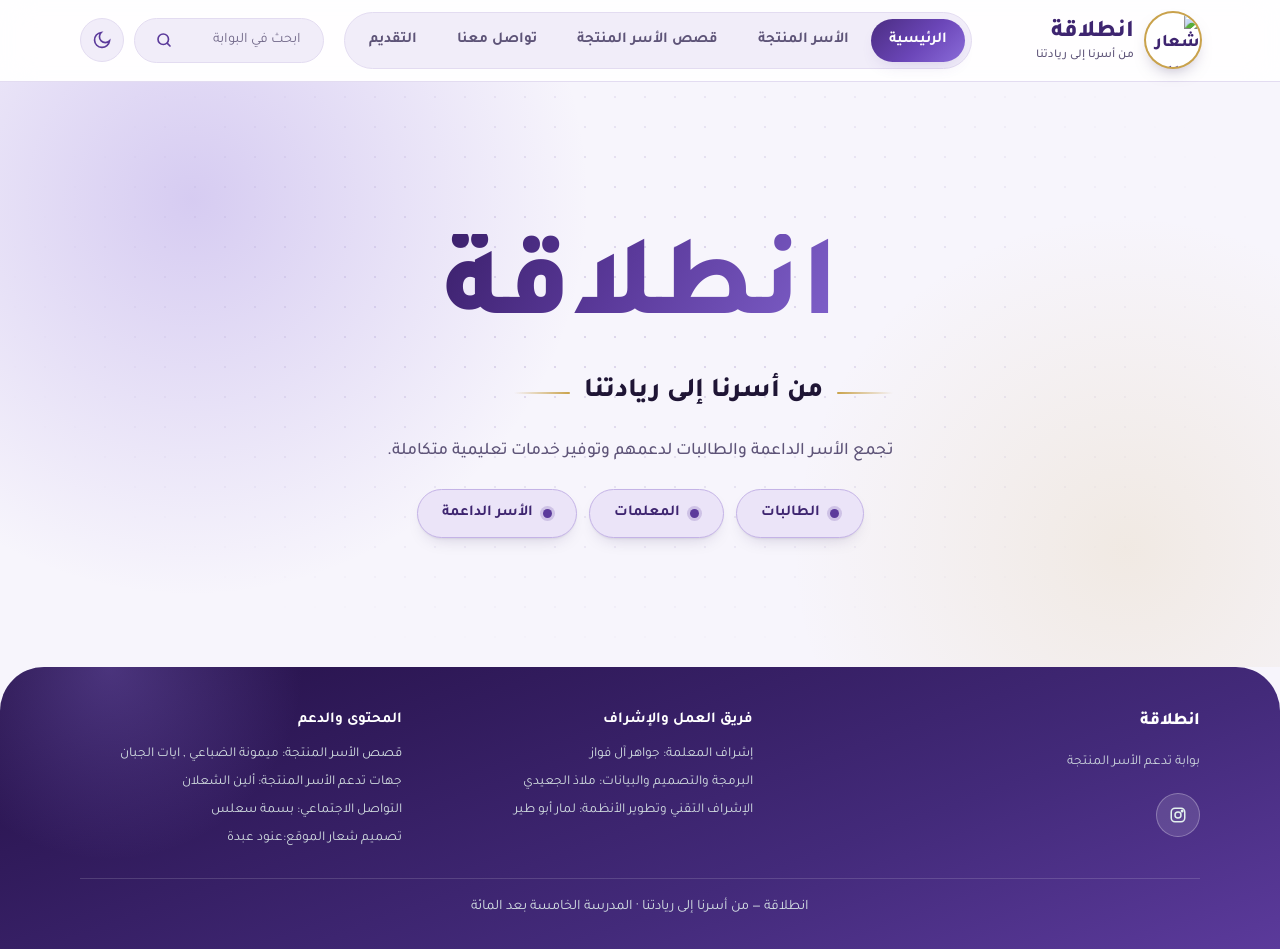
==== demo web/index.html @ b393e3ba "Merge pull request #1 from Lamar-Abutair/main" ====
<!DOCTYPE html>
<html lang="ar" dir="rtl">
<head>
<meta charset="utf-8">
<meta name="viewport" content="width=device-width, initial-scale=1, viewport-fit=cover">
<title>انطلاقة</title>
<link rel="icon" href="photos/the%20webs%20logo/logo.png">
<link rel="preconnect" href="https://fonts.googleapis.com">
<link rel="preconnect" href="https://fonts.gstatic.com" crossorigin>
<link href="https://fonts.googleapis.com/css2?family=Tajawal:wght@400;500;700;800&display=swap" rel="stylesheet">
<link rel="stylesheet" href="style.css">
<link rel="stylesheet" href="extras.css">
</head>
<body>

<a class="skip" href="#main">انتقل إلى المحتوى</a>

<!-- ============ HEADER ============ -->
<header class="top">
  <div class="wrap bar">
   <a class="brand" href="#home">
  <img class="brand-logo" src="photos/the%20webs%20logo/logo.png" alt="شعار انطلاقة" width="54" height="54">
  <span class="brand-text"><b>انطلاقة</b><small>من أسرنا إلى ريادتنا</small></span>
</a>

    <nav class="nav" aria-label="القائمة الرئيسية">
      <a href="#home" aria-current="page" data-page="page-home">الرئيسية</a>
      <a href="#about" data-page="page-about">الأسر المنتجة</a>
      <a href="#services" data-page="page-services">قصص الأسر المنتجة</a>
      <a href="#media" data-page="page-media">تواصل معنا</a>
      <a href="#apply" data-page="page-apply">التقديم</a>
    </nav>

    <div class="tools">
      <form class="search" role="search">
        <label class="sr" for="q">ابحث في البوابة</label>
        <input id="q" type="search" placeholder="ابحث في البوابة">
        <button aria-label="بحث" type="submit"><svg width="18" height="18" viewBox="0 0 24 24" fill="none" stroke="currentColor" stroke-width="2.2" stroke-linecap="round"><circle cx="11" cy="11" r="7"/><path d="M20 20l-3.5-3.5"/></svg></button>
      </form>
      <button class="ib" id="theme" aria-label="تبديل الوضع الداكن"><svg width="20" height="20" viewBox="0 0 24 24" fill="none" stroke="currentColor" stroke-width="2"><path d="M21 13A9 9 0 1111 3a7 7 0 0010 10z"/></svg></button>
    </div>
  </div>
</header>

<main id="main">

  <!-- ============ PAGE: HOME ============ -->
  <section id="page-home" class="page-view active">
    <div class="hero">
      <div class="wrap">
       <div>
         <h1>انطلاقة</h1>
         <p class="slogan">من أسرنا إلى ريادتنا</p>
         <p>تجمع الأسر الداعمة والطالبات لدعمهم وتوفير خدمات تعليمية متكاملة.</p>
         <ul class="roles"><li>الطالبات</li><li>المعلمات</li><li>الأسر الداعمة</li></ul>
       </div>

      </div>
    </div>
  </section>

  <!-- ============ PAGE: ABOUT (الأسر المنتجة) ============ -->
  <section id="page-about" class="page-view wrap" hidden>
    <h1>الأسر المنتجة</h1>

    <a class="open-banner" href="#learn" data-go="learn">
      <span><b>تريدين فتح متجرك الخاص؟</b><small>تعلّمي الخطوات وسعّري منتجاتك بأداة جاهزة</small></span>
      <span aria-hidden="true">‹</span>
    </a>

    <div class="fam-tools">
      <input id="famSearch" type="search" placeholder="ابحثي عن قسم أو متجر: ورد، حلويات، خياطة..." aria-label="بحث في الأسر المنتجة">
      <span id="famCount" role="status"></span>
    </div>
    <div class="chips" id="chips" aria-label="الأقسام"></div>

    <div class="fam-layout">
      <div class="feed">
        <article class="post" id="post" aria-live="polite"></article>
        <div class="pager">
          <button type="button" id="prevPost" aria-label="الأسرة السابقة">›</button>
          <div class="dots" id="dots" role="tablist" aria-label="الأسر المنتجة"></div>
          <button type="button" id="nextPost" aria-label="الأسرة التالية">‹</button>
        </div>
      </div>
      <aside class="fam-side" id="famSide">
        <img id="qrImg" alt="رمز QR للحساب" width="180" height="180">
        <h4>الروابط</h4>
        <ul id="sideLinks"></ul>
      </aside>
    </div>
  </section>

  <!-- ============ PAGE: STORIES ============ -->
  <section id="page-services" class="page-view wrap" hidden>
    <header class="sec-head">
      <h2>قصص الأسر المنتجة</h2>
      <p class="lead">تعرّف على أبرز القصص التي تتحدث عن الأسر المنتجة.</p>
    </header>

    <div class="panel story-list">
      <article class="story">
        <h3>1- قصة أم سارة - من المطبخ إلى متجر</h3>
        <p>أم سارة كانت تسوي كليجا ومعمول للضيوف بس، جيرانها صاروا يطلبون. بدأت بـ 200 ريال تشتري فيها دقيق وسمن، تسوي في الليل بعد ما ينامون عيالها. شاركت في بازار أسر منتجة في الرياض، في أول يوم باعت كل شيء. اليوم عندها متجر في مرسول وتوصيل، ودخلها الشهري أكثر من 4000 ريال، وكل شغلها من البيت.</p>
        <p class="moral">العبرة: لا تنتظرين رأس مال كبير، ابدأي بما في يدك.</p>
      </article>

      <article class="story">
        <h3>2- عائلة أبو خالد - ورشة الخياطة</h3>
        <p>الأب متقاعد، والأم تخيط ثياب، والبنات يطرزون. كانوا يخيطون لأهلهم فقط. سجلت الأم في برنامج الأسر المنتجة واخذت دورة تغليف وتسعير. اتفقوا: الأم تقص، البنت الكبيرة تخيط، الصغيرة تصور وتنزل في الانستقرام. الآن يجيهم طلبات لزي موحد لمدارس وحضانات، وصار عندهم دخل ثابت يغطي مصاريف البيت.</p>
        <p class="moral">العبرة: العمل العائلي يقسم الجهد ويكبر الربح.</p>
      </article>

      <article class="story">
        <h3>3- قصة نورة - إعادة التدوير</h3>
        <p>نورة طالبة جامعة، بدأت تجمع علب الزجاج والخشب المهمل وتسويه تحف وتوزيعات للزواجات. تكلفة القطعة 5 ريال وتبيعها بـ 30 ريال. دخلت مسابقة الحرف اليدوية وفازت، وبلدية الرياض دعمتها بركن مجاني في فعاليات يوم التأسيس. الآن عندها براند باسمها.</p>
        <p class="moral">العبرة: الفكرة الغريبة هي اللي تتميز، مو لازم تطبخين.</p>
      </article>

      <article class="story">
        <h3>4- قصة مؤسس البيك - حلم لم يعش ليرى نجاحه</h3>
        <p>في عام 1974، افتتح شكور أبو غزالة أول مطعم له في جدة، بعد أن استثمر مدخراته في حلمه. لكن البداية لم تكن سهلة؛ فالناس لم يكونوا معتادين على الدجاج المقلي الذي يقدمه، وكان يعود إلى البيت حزينًا لقلة الزبائن. وبعد سنوات من المحاولة، بدأ الناس يقبلون على المطعم، لكن المؤسس توفي عام 1976، قبل أن يرى النجاح الكبير الذي سيصل إليه مشروعه. الأكثر تأثيرًا أن ابنيه إحسان ورامي قررا مواصلة حلم أبيهما، رغم الديون والصعوبات، وعملا على تطوير المطعم حتى أصبح البيك من أشهر العلامات التجارية السعودية.</p>
        <p class="moral">العبرة: التأسيس الحقيقي يحتاج إلى وقت وصبر، وما بدأ بحلم بسيط في مدينة جدة أصبح اليوم علامة فارقة وفخراً وطنياً.</p>
      </article>
    </div>

    <div class="panel supporters">
      <h2>المنشآت الداعمة للأسر المنتجة</h2>
      <ul>
        <li>بنك التنمية الاجتماعية</li>
        <li>وزارة الموارد البشرية والتنمية الاجتماعية</li>
        <li>مركز جنى للتمويل الأصغر</li>
        <li>الهيئة العامة للمنشآت الصغيرة والمتوسطة</li>
      </ul>
    </div>
  </section>

  <!-- ============ PAGE: CONTACT ============ -->
  <section id="page-media" class="page-view wrap" hidden>
    <header class="sec-head"><h2>تواصل معنا</h2></header>
    <aside class="sup">
      <div class="ic"><svg width="28" height="28" viewBox="0 0 24 24" fill="none" stroke="currentColor" stroke-width="2"><path d="M4 14v-2a8 8 0 0116 0v2"/><rect x="3" y="14" width="4" height="6" rx="1.5"/><rect x="17" y="14" width="4" height="6" rx="1.5"/></svg></div>
      <h2 id="st">هل تحتاج إلى مساعدة بخصوص الموقع؟</h2>
      <a class="insta-btn" href="https://www.instagram.com/skl105wuzhere/" target="_blank" rel="noopener"><svg width="20" height="20" viewBox="0 0 24 24" fill="none" stroke="currentColor" stroke-width="2"><rect x="2" y="2" width="20" height="20" rx="5" ry="5"/><path d="M16 11.37A4 4 0 1 1 12.63 8 4 4 0 0 1 16 11.37z"/><line x1="17.5" y1="6.5" x2="17.51" y2="6.5"/></svg><span>انستغرام</span></a>
    </aside>
  </section>

  <!-- ============ PAGE: APPLY ============ -->
  <section id="page-apply" class="page-view wrap" hidden>
    <header class="sec-head">
      <h2>التقديم</h2>
      <p class="lead">عبّئي بيانات متجرك لتنضمي إلى الأسر المنتجة.</p>
    </header>

    <form class="panel apply" id="applyForm" novalidate>
      <h3>تعبئة بيانات المتجر</h3>

      <div class="field">
        <label for="storeAr">اسم المتجر بالعربي <span class="req" aria-hidden="true">*</span></label>
        <input type="text" id="storeAr" name="storeAr" placeholder="مثال: متجر الورد" required autocomplete="off">
      </div>

      <div class="field">
        <label for="storeEn">Store Name in English</label>
        <input type="text" id="storeEn" name="storeEn" placeholder="e.g., Flower Store" dir="ltr" autocomplete="off">
      </div>

      <div class="field">
        <label for="contact">رابط الحساب / رقم التواصل <span class="req" aria-hidden="true">*</span></label>
        <input type="text" id="contact" name="contact" placeholder="رابط إنستغرام أو رقم الواتساب" required autocomplete="off">
      </div>

      <div class="field">
        <label for="description">وصف قصير للمبيعات</label>
        <textarea id="description" name="description" rows="4" placeholder="توصيف مختصر لما يقدمه مشروعك..."></textarea>
      </div>

      <p class="note"><b>تنبيه:</b> عند إرسال البيانات سيفتح لك تطبيق البريد، يرجى إرفاق <b>3 إلى 5 صور</b> للمشروع قبل الضغط على زر الإرسال.</p>

      <button class="start" type="submit">إرسال البيانات عبر البريد</button>
      <p class="form-status" id="applyStatus" role="status" aria-live="polite"></p>
    </form>
  </section>

  <!-- ============ PAGE: LEARN (تريدين فتح متجرك الخاص؟) ============ -->
  <section id="page-learn" class="page-view wrap" hidden>
    <header class="sec-head">
      <h2>تريدين فتح متجرك الخاص؟</h2>
      <p class="lead">خطوات بسيطة من الفكرة إلى أول طلب.</p>
    </header>

    <ol class="panel steps">
      <li><h3>اختاري فكرتك</h3><p>ابدئي بشيء تتقنينه وعليه طلب حولك: حلويات، ورد، خياطة، تدوير... اسألي أهلك وجيرانك وش يحتاجون.</p></li>
      <li><h3>جرّبي بدفعة صغيرة</h3><p>اصنعي كمية قليلة وخذي رأي ناس تثقين برأيهم، وحسّني المنتج قبل ما تكبّرين.</p></li>
      <li><h3>احسبي تكلفتك</h3><p>سجّلي كل ريال تصرفينه: المواد، التغليف، وقتك. بدون هذا ما تعرفين تربحين أو لا.</p></li>
      <li><h3>التراخيص والدعم</h3><p>اسألي الجهات الداعمة المذكورة في صفحة القصص (مثل بنك التنمية الاجتماعية) عن المتطلبات الحالية وطرق التمويل.</p></li>
      <li><h3>صوّري وغلّفي</h3><p>صور واضحة بإضاءة طبيعية وتغليف مرتب يرفعون قيمة منتجك قبل ما يجربونه.</p></li>
      <li><h3>افتحي حسابك وابدئي البيع</h3><p>سوّي حساب إنستغرام باسم المتجر، ضيفي رقم التواصل، وشاركي في البازارات. ثم قدّمي من صفحة <a href="#apply" data-go="apply">التقديم</a> لتنضمي للأسر المنتجة.</p></li>
      <li><h3>سعّري منتجاتك</h3><p>استخدمي الأداة بالأسفل: تحسب لك التكلفة وسعر البيع المناسب.</p></li>
    </ol>

    <form class="panel price" id="priceForm" novalidate>
      <h3>🧮 أداة التسعير</h3>
      <p class="lead">اكتبي أرقام دفعة واحدة، والنتيجة تتحدث تلقائيًا.</p>
      <div class="price-grid">
        <div class="field"><label for="mat">تكلفة المواد (ريال)</label><input id="mat" type="number" min="0" step="any" inputmode="decimal" placeholder="مثال: 80"></div>
        <div class="field"><label for="pack">التغليف (ريال)</label><input id="pack" type="number" min="0" step="any" inputmode="decimal" placeholder="مثال: 20"></div>
        <div class="field"><label for="oth">مصاريف أخرى: غاز، كهرباء، توصيل (ريال)</label><input id="oth" type="number" min="0" step="any" inputmode="decimal" placeholder="مثال: 10"></div>
        <div class="field"><label for="hrs">ساعات العمل على الدفعة</label><input id="hrs" type="number" min="0" step="any" inputmode="decimal" placeholder="مثال: 3"></div>
        <div class="field"><label for="wage">أجر ساعتك (ريال)</label><input id="wage" type="number" min="0" step="any" inputmode="decimal" placeholder="مثال: 20"></div>
        <div class="field"><label for="pc">عدد القطع في الدفعة</label><input id="pc" type="number" min="1" step="1" inputmode="numeric" placeholder="مثال: 20"></div>
        <div class="field"><label for="mar">نسبة الربح المطلوبة %</label><input id="mar" type="number" min="0" step="any" inputmode="decimal" value="30"></div>
        <div class="field"><label for="fee">عمولة المنصة % (إن وجدت)</label><input id="fee" type="number" min="0" max="90" step="any" inputmode="decimal" value="0"></div>
      </div>
      <dl class="result" aria-live="polite">
        <div><dt>إجمالي التكلفة</dt><dd id="rTotal">0</dd></div>
        <div><dt>تكلفة القطعة</dt><dd id="rCost">0</dd></div>
        <div class="big"><dt>سعر البيع المقترح</dt><dd id="rPrice">0</dd></div>
        <div><dt>ربح القطعة</dt><dd id="rProfit">0</dd></div>
        <div><dt>ربح الدفعة كاملة</dt><dd id="rAll">0</dd></div>
      </dl>
      <p class="note">السعر مقرّب لأقرب نصف ريال. قارنيه بأسعار المتاجر المشابهة قبل ما تعتمدينه.</p>
    </form>
  </section>

</main>

<!-- ============ FOOTER ============ -->
<footer>
  <div class="wrap">
    <div class="fg">
      <div class="fc about">
        <h3>انطلاقة</h3>
        <p>بوابة تدعم الأسر المنتجة</p>
        <div class="soc">
          <a href="https://www.instagram.com/skl105wuzhere/" target="_blank" rel="noopener" aria-label="انستغرام">
            <svg width="18" height="18" viewBox="0 0 24 24" fill="none" stroke="currentColor" stroke-width="2"><rect x="3" y="3" width="18" height="18" rx="5"/><circle cx="12" cy="12" r="4"/><circle cx="17.5" cy="6.5" r="1" fill="currentColor"/></svg>
          </a>
        </div>
      </div>

      <div class="fc">
        <strong>فريق العمل والإشراف</strong>
        <span>إشراف المعلمة: جواهر آل فواز</span>
        <span>البرمجة والتصميم والبيانات: ملاذ الجعيدي</span>
        <span>الإشراف التقني وتطوير الأنظمة: لمار أبو طير</span>
      </div>

      <div class="fc">
        <strong>المحتوى والدعم</strong>
        <span>قصص الأسر المنتجة: ميمونة الضباعي , ايات الجبان</span>
        <span>جهات تدعم الأسر المنتجة: ألين الشعلان</span>
        <span>التواصل الاجتماعي: بسمة سعلس</span>
        <span>تصميم شعار الموقع:عنود عبدة </span>
      </div>
    </div>
    <p class="foot-tag">انطلاقة — من أسرنا إلى ريادتنا · المدرسة الخامسة بعد المائة</p>
  </div>
</footer>

<script src="script.js"></script>
<script src="families-data.js"></script>
<script src="supabase-config.js"></script>
<script src="extras.js"></script>
</body>
</html>
---- demo web/style.css ----
/* =========================================================
   PROFESSIONAL TEAL SYSTEM (Arabic / RTL)
   Opens in LIGHT mode; dark mode via data-theme="dark".
   ========================================================= */

/* ---------- 1. Design tokens ---------- */
:root{
  --base:#F7F5FC; --bg:#F7F5FC;
  --card:#FFFFFF; --soft:#F1EDF9; --edge:#E3DCF1;
  --ink:#1F1535; --mu:#5E5478;
  --teal:#5B3A9B; --teal-d:#3E2570;
  --mint:#EBE4F8; --mint2:#DDD2F3; --mint-d:#C4B3E6;
  --gold:#C9A24B; --logo:#5B3A9B;
  --grad:linear-gradient(135deg,#4B2D82 0%,#6B46B8 55%,#8A6CD9 100%);
  --on-grad:#FFFFFF;
  --h1:linear-gradient(120deg,#33195F,#5B3A9B 45%,#8A6CD9);
  --hdr:rgba(255,255,255,.88);
  --btn2:#FFFFFF;
  --sh:0 1px 2px rgba(40,22,80,.06),0 16px 36px -18px rgba(40,22,80,.3);
  --sh-sm:0 1px 2px rgba(40,22,80,.06),0 8px 18px -10px rgba(40,22,80,.26);
  --glow1:rgba(138,108,217,.30); --glow2:rgba(201,162,75,.14);
  --dots:rgba(91,58,155,.16);
  --foot:linear-gradient(160deg,#241046 0%,#432A7A 65%,#5B3A9B 100%);
  --ring:rgba(91,58,155,.20);
  --err:#C0392B;
  --hero-top:clamp(40px,8vw,96px);
  --hero-bottom:clamp(40px,6vw,72px);
  --hero-gap:clamp(20px,4vw,44px);
  color-scheme:light;
  box-sizing:border-box;
  padding-top:env(safe-area-inset-top,0px);
  padding-bottom:env(safe-area-inset-bottom,0px);
}
:root[data-theme="dark"]{
  --base:#0D0919; --bg:#0D0919;
  --card:rgba(28,20,52,.72); --soft:rgba(255,255,255,.05); --edge:rgba(255,255,255,.09);
  --ink:#EEE9FB; --mu:#A9A0C7;
  --teal:#B69CFF; --teal-d:#D9CCFF;
  --mint:rgba(160,130,255,.15); --mint2:rgba(160,130,255,.25); --mint-d:rgba(160,130,255,.38);
  --gold:#E3C16F; --logo:#8F6BFF;
  --grad:linear-gradient(135deg,#8F6BFF 0%,#6D5CE7 55%,#4C8DF0 100%);
  --on-grad:#12082B;
  --h1:linear-gradient(120deg,#EEE9FB,#C3AEFF 50%,#8FB8FF);
  --hdr:rgba(13,9,25,.72);
  --btn2:rgba(255,255,255,.07);
  --sh:0 1px 0 rgba(255,255,255,.05) inset,0 24px 44px -22px rgba(0,0,0,.75);
  --sh-sm:0 1px 0 rgba(255,255,255,.05) inset,0 10px 20px -12px rgba(0,0,0,.7);
  --glow1:rgba(143,107,255,.26); --glow2:rgba(76,141,240,.18);
  --dots:rgba(255,255,255,.07);
  --foot:linear-gradient(160deg,#070412 0%,#150C2E 60%,#22124A 100%);
  --ring:rgba(182,156,255,.30);
  --err:#FF8A7A;
  color-scheme:dark;
}

/* ---------- 2. Base ---------- */
*,*::before,*::after{box-sizing:border-box}
html{scroll-padding-top:calc(env(safe-area-inset-top,0px) + 20px);scroll-behavior:smooth}
[hidden]{display:none!important}
body{
  margin:0;background:var(--base);color:var(--ink);
  font:16px/1.75 Tajawal,system-ui,sans-serif;
  -webkit-font-smoothing:antialiased;transition:background .4s,color .4s;
  min-block-size:100vh;min-block-size:100dvh;
  display:flex;flex-direction:column;
}
a{color:inherit}
::selection{background:var(--teal);color:var(--on-grad)}
:focus-visible{outline:3px solid var(--gold);outline-offset:3px;border-radius:14px}
.wrap{max-width:1160px;margin-inline:auto;padding-inline:20px}
.sr{position:absolute;inline-size:1px;block-size:1px;overflow:hidden;clip:rect(0 0 0 0)}
.skip{position:absolute;inset-inline-start:12px;top:-70px;background:var(--gold);color:#1a1405;padding:8px 18px;border-radius:999px;z-index:99;font-weight:700}
.skip:focus{top:10px}
.top,main,footer{position:relative;z-index:1}
main{flex:1 0 auto}

/* ---------- 3. Page views ---------- */
.page-view{display:none;animation:fadeIn .45s cubic-bezier(.2,.7,.2,1);padding-block:40px}
.page-view.active{display:block}
#page-home{padding-block:0}
@keyframes fadeIn{from{opacity:0;transform:translateY(12px)}to{opacity:1;transform:none}}
@keyframes rise{from{opacity:0;transform:translateY(18px)}to{opacity:1;transform:none}}

.sec-head{text-align:center;margin-block-end:28px}
.sec-head h2{font-size:clamp(1.6rem,3vw,2.1rem);margin:0 0 6px;font-weight:800;color:var(--ink)}
.lead{color:var(--mu);margin:0}
.page-view>h1{font-size:clamp(1.9rem,4vw,2.7rem);margin:0 0 18px;font-weight:800;line-height:1.35;background:var(--h1);-webkit-background-clip:text;background-clip:text;color:transparent}
#page-about>p{margin:0;padding:28px 32px;border-radius:24px;font-size:1.1rem;max-inline-size:75ch;background:var(--card);border:1px solid var(--edge);border-inline-start:4px solid var(--teal);box-shadow:var(--sh)}

/* ---------- 4. Header ---------- */
.top{z-index:20;background:var(--hdr);-webkit-backdrop-filter:blur(16px) saturate(160%);backdrop-filter:blur(16px) saturate(160%);border-block-end:1px solid var(--edge);transition:box-shadow .3s}
@media (min-width:1000px){.top{position:sticky;top:0}}
.top.scrolled{box-shadow:0 12px 28px -18px rgba(0,0,0,.4)}
.bar{display:flex;align-items:center;gap:12px 20px;flex-wrap:wrap;padding-block:12px}
.brand{display:flex;align-items:center;gap:12px;text-decoration:none;font-weight:800;font-size:1.1rem;color:var(--teal-d)}
.brand svg{flex:none;border-radius:12px;filter:drop-shadow(0 6px 12px rgba(0,0,0,.22));transition:transform .35s cubic-bezier(.3,1.5,.5,1)}
.brand svg rect{fill:var(--logo)}
.brand:hover svg{transform:rotate(-8deg) scale(1.07)}

.nav{display:flex;gap:4px;flex-wrap:wrap;padding:6px;border-radius:999px;background:var(--soft);border:1px solid var(--edge)}
@media (min-width:1100px){.nav{margin-inline-start:auto}}
.nav a{text-decoration:none;padding:8px 18px;border-radius:999px;font-weight:700;font-size:.95rem;color:var(--mu);transition:background .2s,color .2s}
.nav a:hover{background:var(--mint);color:var(--teal-d)}
.nav a[aria-current]{background:var(--grad);color:var(--on-grad);box-shadow:0 8px 18px -8px var(--ring)}

.tools{display:flex;gap:10px;align-items:center}
.search{display:flex;align-items:center;border:1px solid var(--edge);border-radius:999px;padding-inline:16px;background:var(--soft);transition:box-shadow .2s,border-color .2s}
.search input{border:0;background:none;color:var(--ink);font:inherit;font-size:.9rem;padding:9px 6px;inline-size:130px;transition:inline-size .3s}
.search input::placeholder{color:var(--mu);opacity:.85}
.search input:focus{inline-size:170px}
.search input:focus-visible{outline:none}
.search:focus-within{border-color:var(--teal);box-shadow:0 0 0 4px var(--ring)}
.search button,.ib{background:none;border:0;color:var(--teal);cursor:pointer;display:grid;place-items:center;padding:4px}
.ib{inline-size:44px;block-size:44px;border-radius:50%;background:var(--soft);border:1px solid var(--edge);transition:transform .3s,background .2s}
.ib:hover{background:var(--mint);transform:rotate(16deg)}

/* ---------- 5. Hero (compact, static background) ---------- */
.hero{position:relative;overflow:hidden}
.hero::before{content:"";position:absolute;inset:0;z-index:0;pointer-events:none;
  background:radial-gradient(640px circle at 15% 20%,var(--glow1),transparent 62%),radial-gradient(540px circle at 88% 80%,var(--glow2),transparent 62%)}
.hero::after{content:"";position:absolute;inset:0;z-index:0;pointer-events:none;background-image:radial-gradient(var(--dots) 1.3px,transparent 1.3px);background-size:30px 30px;-webkit-mask-image:radial-gradient(ellipse at 50% 40%,#000 15%,transparent 72%);mask-image:radial-gradient(ellipse at 50% 40%,#000 15%,transparent 72%)}
.hero .wrap{position:relative;z-index:1;display:grid;grid-template-columns:1.2fr .9fr;gap:var(--hero-gap);align-items:center;padding-block:var(--hero-top) var(--hero-bottom)}
.hero h1{font-size:clamp(1.6rem,3.2vw,2.5rem);line-height:1.4;margin:0 0 12px;font-weight:800;background:var(--h1);-webkit-background-clip:text;background-clip:text;color:transparent;animation:rise .8s .05s both}
.hero p{margin:0 0 22px;color:var(--mu);font-size:1.1rem;font-weight:500;animation:rise .8s .15s both}
.roles{display:flex;gap:12px;flex-wrap:wrap;padding:0;margin:0;list-style:none;animation:rise .8s .25s both}
.roles li{display:inline-flex;align-items:center;gap:10px;padding:10px 24px;border-radius:999px;font-weight:700;font-size:.95rem;color:var(--teal-d);background:var(--mint);border:1px solid var(--mint-d);box-shadow:var(--sh-sm);transition:transform .25s}
.roles li::before{content:"";inline-size:9px;block-size:9px;border-radius:50%;background:var(--teal);box-shadow:0 0 0 3px var(--ring)}
.roles li:hover{transform:translateY(-3px)}

/* ---------- 6. Shared card / panel ---------- */
.login,.sup,.panel{position:relative;background:var(--card);border:1px solid var(--edge);box-shadow:var(--sh);-webkit-backdrop-filter:blur(16px);backdrop-filter:blur(16px)}
.panel{border-radius:26px;padding:32px 34px;max-inline-size:850px;margin:0 auto 24px}

/* Login */
.login{border-radius:30px;padding:30px 28px 24px;overflow:hidden;animation:rise .9s .2s both}
.login::before{content:"";position:absolute;inset-inline:0;top:0;block-size:4px;background:var(--grad)}
.login h2{margin:0 0 4px;font-size:1.5rem;font-weight:800}
.login .sub{margin:0 0 20px;color:var(--mu);font-size:.95rem}

.btn{display:flex;align-items:center;justify-content:center;gap:14px;inline-size:100%;padding:15px 18px;border-radius:18px;font:inherit;font-weight:800;font-size:1rem;cursor:pointer;border:1.5px solid var(--edge);text-align:center;transition:transform .2s,border-color .2s,box-shadow .25s}
.btn small{display:block;font-weight:500;font-size:.8rem;color:var(--mu);line-height:1.3}
.btn svg{flex:none}
.btn.p{background:var(--btn2);color:var(--ink);box-shadow:var(--sh-sm)}
.btn.p svg{order:2;inline-size:28px;block-size:28px}
.btn.p:hover{transform:translateY(-3px);border-color:var(--teal);box-shadow:0 14px 26px -14px var(--ring)}
.btn.p:active{transform:scale(.99)}
.status{min-block-size:1.6em;margin:16px 0 0;font-size:1.05rem;font-weight:800;color:var(--teal)}

/* ---------- 7. Stories page ---------- */
.story{padding-block:22px;border-block-end:1px solid var(--edge)}
.story:first-child{padding-block-start:0}
.story:last-child{padding-block-end:0;border-block-end:0}
.story h3{margin:0 0 10px;font-size:1.1rem;font-weight:800;color:var(--teal)}
.story p{margin:0 0 10px;color:var(--mu);font-size:.97rem;line-height:1.9}
.story .moral{margin:0;color:var(--teal-d);font-size:.92rem;font-weight:700;background:var(--mint);border-radius:12px;padding:8px 14px}
.supporters{text-align:center}
.supporters h2{margin:0 0 14px;font-size:1.2rem;font-weight:800}
.supporters ul{list-style:none;margin:0;padding:0;color:var(--mu);line-height:2.1}

/* ---------- 8. Contact ---------- */
.sup{display:grid;grid-template-columns:auto 1fr auto;gap:22px;align-items:center;border-radius:26px;padding:26px 30px;border-inline-start:5px solid var(--gold)}
.sup .ic{inline-size:62px;block-size:62px;border-radius:20px;background:var(--grad);color:var(--on-grad);display:grid;place-items:center;box-shadow:0 12px 24px -12px var(--ring)}
.sup h2{margin:0;font-size:1.3rem;font-weight:800}
.insta-btn{display:inline-flex;align-items:center;gap:8px;color:var(--on-grad);text-decoration:none;font-weight:800;padding:13px 24px;border-radius:16px;background:var(--grad);box-shadow:0 12px 24px -14px var(--ring);transition:transform .2s,filter .2s}
.insta-btn:hover{transform:translateY(-3px);filter:brightness(1.07)}

/* ---------- 9. Apply form ---------- */
.apply{max-inline-size:560px}
.apply::before{content:"";position:absolute;inset-inline:0;top:0;block-size:4px;border-radius:26px 26px 0 0;background:var(--grad)}
.apply h3{margin:0 0 22px;text-align:center;font-size:1.4rem;font-weight:800}
.field{margin-block-end:18px}
.field label{display:block;margin-block-end:6px;font-size:.92rem;font-weight:700;color:var(--ink)}
.req{color:var(--err)}
.field input,.field textarea{
  inline-size:100%;padding:12px 14px;font:inherit;font-size:.97rem;color:var(--ink);
  background:var(--soft);border:1px solid var(--edge);border-radius:14px;resize:vertical;
  transition:border-color .2s,box-shadow .2s,background .2s}
.field input::placeholder,.field textarea::placeholder{color:var(--mu);opacity:.8}
.field input:focus,.field textarea:focus{outline:none;border-color:var(--teal);box-shadow:0 0 0 4px var(--ring);background:var(--card)}
.field .invalid{border-color:var(--err);box-shadow:0 0 0 4px rgba(192,57,43,.14)}
.note{margin:4px 0 0;padding:12px 16px;border-radius:14px;font-size:.88rem;line-height:1.7;color:var(--teal-d);background:var(--mint);border:1px solid var(--mint-d)}

.start{margin-block-start:20px;display:flex;align-items:center;justify-content:center;inline-size:100%;background:var(--grad);color:var(--on-grad);border:0;border-radius:16px;padding:14px 32px;font:inherit;font-weight:800;font-size:1rem;cursor:pointer;box-shadow:0 14px 28px -14px var(--ring);transition:transform .2s,box-shadow .25s,filter .2s}
.start:hover{transform:translateY(-3px);box-shadow:0 20px 34px -14px var(--ring);filter:brightness(1.06)}
.start:active{transform:scale(.99)}
.form-status{min-block-size:1.5em;margin:12px 0 0;text-align:center;font-weight:700;color:var(--teal)}
.form-status.error{color:var(--err)}

/* ---------- 10. Footer ---------- */
footer{overflow:hidden;flex-shrink:0;color:#E3F2EE;padding-block:40px 28px;background:var(--foot);border-start-start-radius:44px;border-start-end-radius:44px}
footer::before{content:"";position:absolute;inline-size:420px;block-size:420px;border-radius:50%;inset-block-start:-210px;inset-inline-end:-100px;background:radial-gradient(circle,rgba(111,226,190,.22),transparent 65%);pointer-events:none}
footer .wrap{position:relative;z-index:1}
footer h3{margin:0 0 10px;font-size:1.1rem;font-weight:800;color:#fff}
.fg{display:grid;grid-template-columns:1.3fr 1fr 1fr;gap:28px;align-items:start}
.fc{display:flex;flex-direction:column;gap:4px;font-size:.85rem}
.fc strong{margin-block-end:6px;font-size:.95rem;color:#fff}
.fc span{opacity:.9}
.fc.about p{margin:0;max-inline-size:38ch;opacity:.85}
.soc{display:flex;gap:10px;margin-block-start:14px}
.soc a{inline-size:44px;block-size:44px;border-radius:50%;display:grid;place-items:center;text-decoration:none;background:rgba(255,255,255,.12);border:1px solid rgba(255,255,255,.28);transition:transform .25s,background .25s,color .25s}
.soc a:hover{background:#fff;color:#134545;transform:translateY(-4px) rotate(-6deg)}

/* ---------- 11. Responsive + motion ---------- */
@media (max-width:700px){
  .hero .wrap{grid-template-columns:1fr}
  .nav{inline-size:100%;overflow-x:auto;flex-wrap:nowrap;border-radius:22px}
  .nav a{white-space:nowrap}
  .sup{grid-template-columns:auto 1fr}
  .sup .insta-btn{grid-column:1/-1;justify-content:center}
  .fg{grid-template-columns:1fr}
  .search input,.search input:focus{inline-size:100px}
  .panel{padding:24px 20px}
  .login{padding:28px 22px 22px}
  footer{border-start-start-radius:30px;border-start-end-radius:30px}
}
@media (prefers-reduced-motion:reduce){
  *,*::before,*::after{animation:none!important;transition:none!important}
  html{scroll-behavior:auto}
}
/* ===== انطلاقة: logo, brand name, slogan, hero ===== */
.brand-logo{inline-size:54px;block-size:54px;border-radius:50%;background:#fff;object-fit:cover;box-shadow:0 0 0 2px var(--gold),0 8px 18px -8px rgba(40,22,80,.5);transition:transform .35s cubic-bezier(.3,1.5,.5,1)}
.brand:hover .brand-logo{transform:rotate(-6deg) scale(1.06)}
.brand-text{display:flex;flex-direction:column;line-height:1.25}
.brand-text b{font-size:1.5rem;font-weight:800}
.brand-text small{font-size:.75rem;font-weight:500;color:var(--mu)}

.hero h1{font-size:clamp(3.2rem,9vw,5.6rem);line-height:1.1;margin:0 0 8px}
.hero .slogan{display:flex;align-items:center;gap:14px;margin:0 0 20px;font-size:clamp(1.2rem,2.5vw,1.7rem);font-weight:800;color:var(--ink)}
.slogan::before,.slogan::after{content:"";flex:0 1 56px;block-size:2px;border-radius:2px}
.slogan::before{background:linear-gradient(270deg,transparent,var(--gold))}
.slogan::after{background:linear-gradient(90deg,transparent,var(--gold))}

/* login card with the logo medallion on top */
.login{margin-block-start:66px;padding-block-start:78px;overflow:visible}
.login::before{display:none}
.login h2,.login .sub{text-align:center}
.medal{position:absolute;inset-inline:0;top:-66px;margin-inline:auto;inline-size:130px;block-size:130px;border-radius:50%;background:#fff;padding:5px;box-shadow:0 0 0 3px var(--gold),0 18px 34px -12px rgba(40,22,80,.5)}
.medal img{inline-size:100%;block-size:100%;border-radius:50%;display:block}

.soc a:hover{color:#2B1A4F}
footer::before{background:radial-gradient(circle,rgba(168,140,255,.28),transparent 65%)}
.foot-tag{margin:28px 0 0;padding-block-start:16px;border-block-start:1px solid rgba(255,255,255,.16);text-align:center;font-size:.9rem;opacity:.9}
/* ===== Productive families feed ===== */

.feed{max-inline-size:620px;margin-inline:auto}
.post{inline-size:100%;margin-inline:auto;background:var(--card);border:1px solid var(--edge);border-radius:20px;box-shadow:var(--sh);overflow:hidden;animation:fadeIn .35s}
.post-img{display:block;inline-size:100%;aspect-ratio:16/9;object-fit:cover;background:var(--soft)}
.post-head{display:flex;align-items:center;gap:12px;padding:14px 16px}
.avatar{inline-size:46px;block-size:46px;border-radius:50%;display:grid;place-items:center;font-size:1.35rem;background:var(--mint);box-shadow:0 0 0 2px var(--gold)}
.post-head b{display:block;line-height:1.3}
.post-head small{color:var(--mu)}

.post-actions{display:flex;gap:8px;padding:12px 14px 0}
.act{inline-size:42px;block-size:42px;border-radius:50%;display:grid;place-items:center;border:1px solid var(--edge);background:var(--soft);color:var(--teal);font-size:1.15rem;text-decoration:none;cursor:pointer;transition:transform .2s,background .2s}
.act:hover{transform:translateY(-2px);background:var(--mint)}
.act.on{background:var(--grad);color:var(--on-grad);border-color:transparent}
.post-body{padding:10px 18px 20px}
.post-body p{margin:0 0 14px;color:var(--mu);line-height:1.9}
.post-body p b{color:var(--ink)}
.btn-link{display:inline-block;padding:10px 22px;border-radius:999px;background:var(--grad);color:var(--on-grad);font-weight:800;text-decoration:none;transition:filter .2s}
.btn-link:hover{filter:brightness(1.08)}




.pager{display:flex;align-items:center;justify-content:center;gap:14px;margin-block-start:20px}
.pager>button{inline-size:40px;block-size:40px;border-radius:50%;border:1px solid var(--edge);background:var(--card);color:var(--teal);font-size:1.4rem;line-height:1;cursor:pointer;box-shadow:var(--sh-sm)}
.pager>button:hover{background:var(--mint)}
.dots{display:flex;align-items:center;gap:8px}
.dots button{position:relative;inline-size:10px;block-size:10px;padding:0;border:0;border-radius:50%;background:var(--mint-d);cursor:pointer;transition:inline-size .25s,background .25s}
.dots button::after{content:"";position:absolute;inset:-8px}
.dots button[aria-selected=true]{inline-size:28px;border-radius:8px;background:var(--grad)}
/* ===== الأسر المنتجة: بانر، بحث، أقسام، عمودين ===== */
.open-banner{display:flex;align-items:center;justify-content:space-between;gap:16px;max-inline-size:960px;margin:0 auto 20px;padding:18px 26px;border-radius:22px;background:var(--grad);color:var(--on-grad);text-decoration:none;box-shadow:var(--sh);transition:transform .2s,filter .2s}
.open-banner:hover{transform:translateY(-3px);filter:brightness(1.06)}
.open-banner b{display:block;font-size:1.25rem;font-weight:800}
.open-banner small{opacity:.9;font-size:.9rem}
.open-banner>span:last-child{font-size:1.8rem}

.fam-tools{display:flex;align-items:center;gap:12px;max-inline-size:960px;margin:0 auto 12px}
.fam-tools input{flex:1;padding:12px 18px;font:inherit;color:var(--ink);background:var(--soft);border:1px solid var(--edge);border-radius:999px}
.fam-tools input:focus{outline:none;border-color:var(--teal);box-shadow:0 0 0 4px var(--ring)}
#famCount{color:var(--mu);font-weight:700;white-space:nowrap}
.chips{display:flex;gap:8px;flex-wrap:wrap;max-inline-size:960px;margin:0 auto 20px}
.chip{padding:8px 16px;border-radius:999px;border:1px solid var(--edge);background:var(--card);color:var(--mu);font:inherit;font-weight:700;font-size:.92rem;cursor:pointer;transition:background .2s,color .2s}
.chip small{opacity:.7}
.chip:hover{background:var(--mint)}
.chip[aria-pressed=true]{background:var(--grad);color:var(--on-grad);border-color:transparent}

.fam-layout{display:grid;grid-template-columns:1fr 240px;gap:20px;max-inline-size:960px;margin-inline:auto;align-items:start}
.fam-layout .feed{max-inline-size:none;margin:0}
.fam-side{background:var(--card);border:1px solid var(--edge);border-radius:20px;box-shadow:var(--sh);padding:20px;text-align:center}
.fam-side img{inline-size:100%;block-size:auto;border-radius:14px;background:#fff}
.fam-side h4{margin:14px 0 6px}
.fam-side ul{list-style:none;margin:0;padding:0;line-height:2.1}
.fam-side a{color:var(--teal);font-weight:700}
.post-head .tag{margin-inline-start:auto;padding:4px 12px;border-radius:999px;background:var(--mint);color:var(--teal-d);font-size:.8rem;font-weight:700}
.empty{padding:40px 20px;text-align:center;color:var(--mu)}
@media (max-width:800px){.fam-layout{grid-template-columns:1fr}}

/* ===== صفحة فتح المتجر + حاسبة التسعير ===== */
.steps{counter-reset:s;list-style:none;padding-inline:30px}
.steps li{counter-increment:s;position:relative;padding:18px 58px 18px 0;border-block-end:1px solid var(--edge)}
.steps li:last-child{border:0}
.steps li::before{content:counter(s);position:absolute;inset-inline-start:0;top:18px;inline-size:40px;block-size:40px;border-radius:50%;display:grid;place-items:center;background:var(--grad);color:var(--on-grad);font-weight:800}
.steps h3{margin:0 0 4px;font-size:1.1rem;color:var(--teal)}
.steps p{margin:0;color:var(--mu);line-height:1.9}
.steps a{color:var(--teal);font-weight:700}
.price h3{margin:0 0 4px;text-align:center;font-size:1.4rem;font-weight:800}
.price>.lead{text-align:center;margin-block-end:20px}
.price-grid{display:grid;grid-template-columns:1fr 1fr;gap:0 16px}
.result{display:grid;grid-template-columns:repeat(2,1fr);gap:10px;margin:16px 0}
.result div{padding:12px 16px;border-radius:16px;background:var(--soft);border:1px solid var(--edge)}
.result dt{font-size:.85rem;color:var(--mu)}
.result dd{margin:0;font-weight:800;font-size:1.15rem}
.result .big{grid-column:1/-1;background:var(--grad);color:var(--on-grad);text-align:center}
.result .big dt{color:inherit;opacity:.9}
.result .big dd{font-size:1.8rem}
@media (max-width:600px){.price-grid{grid-template-columns:1fr}}


/* Homepage brand-only hero */
#page-home .hero .wrap{grid-template-columns:minmax(0,1fr);justify-items:center;text-align:center;min-height:clamp(440px,65vh,700px)}
#page-home .hero .wrap>div{max-width:850px}
#page-home .hero h1{font-size:clamp(3.8rem,9vw,7.5rem)}
#page-home .roles{justify-content:center}
---- demo web/extras.css ----
/* ===== الأسر المنتجة: بانر، بحث، أقسام، فيد عمودي ===== */
.open-banner{display:flex;align-items:center;justify-content:space-between;gap:16px;max-inline-size:560px;margin:0 auto 20px;padding:18px 26px;border-radius:22px;background:var(--grad);color:var(--on-grad);text-decoration:none;box-shadow:var(--sh);transition:transform .2s,filter .2s}
.open-banner:hover{transform:translateY(-3px);filter:brightness(1.06)}
.open-banner b{display:block;font-size:1.25rem;font-weight:800}
.open-banner small{opacity:.9;font-size:.9rem}
.open-banner>span:last-child{font-size:1.8rem}

.fam-tools{display:flex;align-items:center;gap:12px;max-inline-size:560px;margin:0 auto 12px}
.fam-tools input{flex:1;padding:12px 18px;font:inherit;color:var(--ink);background:var(--soft);border:1px solid var(--edge);border-radius:999px}
.fam-tools input:focus{outline:none;border-color:var(--teal);box-shadow:0 0 0 4px var(--ring)}
#famCount{color:var(--mu);font-weight:700;white-space:nowrap}
.chips{display:flex;gap:8px;flex-wrap:wrap;max-inline-size:560px;margin:0 auto 20px}
.chip{padding:8px 16px;border-radius:999px;border:1px solid var(--edge);background:var(--card);color:var(--mu);font:inherit;font-weight:700;font-size:.92rem;cursor:pointer;transition:background .2s,color .2s}
.chip small{opacity:.7}
.chip:hover{background:var(--mint)}
.chip[aria-pressed=true]{background:var(--grad);color:var(--on-grad);border-color:transparent}

/* الفيد: بوستات فوق بعض مثل انستغرام */
.reel-wrap{max-inline-size:560px;margin-inline:auto}
.reel{display:flex;flex-direction:column;gap:24px}
.reel .post{inline-size:100%}
.reel .post-img{aspect-ratio:auto;block-size:auto;object-fit:contain;max-block-size:640px;cursor:zoom-in}
.reel .post-img[src^="data:"]{aspect-ratio:16/9;object-fit:cover;cursor:default}
.post-head .tag{margin-inline-start:auto;padding:4px 12px;border-radius:999px;background:var(--mint);color:var(--teal-d);font-size:.8rem;font-weight:700}
.btn-link.alt{background:var(--mint);color:var(--teal-d);margin-inline-start:8px}
.empty{padding:40px 20px;text-align:center;color:var(--mu)}

/* ===== صفحة فتح المتجر + حاسبة التسعير ===== */
.steps{counter-reset:s;list-style:none;padding-inline:30px}
.steps li{counter-increment:s;position:relative;padding:18px 58px 18px 0;border-block-end:1px solid var(--edge)}
.steps li:last-child{border:0}
.steps li::before{content:counter(s);position:absolute;inset-inline-start:0;top:18px;inline-size:40px;block-size:40px;border-radius:50%;display:grid;place-items:center;background:var(--grad);color:var(--on-grad);font-weight:800}
.steps h3{margin:0 0 4px;font-size:1.1rem;color:var(--teal)}
.steps p{margin:0;color:var(--mu);line-height:1.9}
.steps a{color:var(--teal);font-weight:700}
.price h3{margin:0 0 4px;text-align:center;font-size:1.4rem;font-weight:800}
.price>.lead{text-align:center;margin-block-end:20px}
.price-grid{display:grid;grid-template-columns:1fr 1fr;gap:0 16px}
.result{display:grid;grid-template-columns:repeat(2,1fr);gap:10px;margin:16px 0}
.result div{padding:12px 16px;border-radius:16px;background:var(--soft);border:1px solid var(--edge)}
.result dt{font-size:.85rem;color:var(--mu)}
.result dd{margin:0;font-weight:800;font-size:1.15rem}
.result .big{grid-column:1/-1;background:var(--grad);color:var(--on-grad);text-align:center}
.result .big dt{color:inherit;opacity:.9}
.result .big dd{font-size:1.8rem}
@media (max-width:600px){.price-grid{grid-template-columns:1fr}}

/* ===== معرض صور متعدد (مثل انستغرام) ===== */
.gallery{position:relative}
.slides{display:flex;overflow-x:auto;scroll-snap-type:x mandatory;scrollbar-width:none;-webkit-overflow-scrolling:touch}
.slides::-webkit-scrollbar{display:none}
.slides img{flex:0 0 100%;inline-size:100%;aspect-ratio:16/10;object-fit:contain;cursor:zoom-in;scroll-snap-align:center;background:var(--soft)}
.gallery .count{position:absolute;top:12px;inset-inline-end:12px;padding:3px 12px;border-radius:999px;background:rgba(0,0,0,.55);color:#fff;font-size:.8rem;font-weight:700}
.g-btn{position:absolute;top:50%;transform:translateY(-50%);inline-size:36px;block-size:36px;border-radius:50%;border:0;background:rgba(255,255,255,.85);color:#3E2570;font-size:1.4rem;line-height:1;cursor:pointer;box-shadow:0 2px 8px rgba(0,0,0,.25)}
.g-btn.prev{inset-inline-start:10px}
.g-btn.next{inset-inline-end:10px}

/* ===== عرض الصورة كاملة ===== */
.lightbox{position:fixed;inset:0;z-index:100;display:flex;align-items:center;justify-content:center;background:rgba(0,0,0,.92);cursor:zoom-out}
.lightbox img{max-inline-size:96vw;max-block-size:92vh;object-fit:contain;border-radius:10px}
.lb-x{position:absolute;top:14px;inset-inline-end:14px;inline-size:44px;block-size:44px;border-radius:50%;border:0;background:rgba(255,255,255,.18);color:#fff;font-size:1.3rem;cursor:pointer}

.slides video{flex:0 0 100%;inline-size:100%;aspect-ratio:16/10;object-fit:contain;background:#000;scroll-snap-align:center}

/* Customer review section */
.customer-reviews{padding:18px 22px 24px;border-top:1px solid var(--edge)}
.customer-reviews h3{margin:0 0 4px;font-size:1.15rem;color:var(--ink)}
.review-note,.review-empty{font-size:.85rem;color:var(--mu);margin:0 0 12px}
.review-list{display:grid;gap:10px;margin:12px 0}
.review-item{padding:10px 14px;background:var(--soft);border-radius:12px;overflow-wrap:anywhere}
.review-item strong{color:var(--gold);letter-spacing:2px}
.review-item p{margin:4px 0 0;white-space:pre-wrap}
.review-form{display:grid;gap:12px}
.review-form label{display:grid;gap:5px;font-weight:700;font-size:.92rem}
.review-form select,.review-form textarea{font:inherit;width:100%;padding:10px 12px;color:var(--ink);background:var(--card);border:1px solid var(--edge);border-radius:12px}
.review-form button{border:0;border-radius:12px;background:var(--grad);color:var(--on-grad);font:inherit;font-weight:800;padding:11px 18px;cursor:pointer}

.review-item .review-stars{color:var(--gold);letter-spacing:2px;margin-inline-start:6px}
.review-form input{font:inherit;width:100%;padding:10px 12px;color:var(--ink);background:var(--card);border:1px solid var(--edge);border-radius:12px}
.review-form button:disabled{opacity:.6;cursor:wait}
.review-status{margin:0;color:var(--teal);font-size:.9rem}

/* Automatic image-only galleries: smooth three-second crossfade. */
.fade-gallery .slides{position:relative;display:grid;overflow:hidden;aspect-ratio:16/10;scroll-snap-type:none;background:var(--soft)}
.fade-gallery .slides img{grid-area:1/1;width:100%;height:100%;aspect-ratio:auto;object-fit:contain;opacity:0;visibility:hidden;pointer-events:none;transition:opacity .75s ease,visibility .75s ease;scroll-snap-align:none}
.fade-gallery .slides img.active{opacity:1;visibility:visible;pointer-events:auto;z-index:1}
@media(prefers-reduced-motion:reduce){.fade-gallery .slides img{transition:none}}

/* Keep other shops' portrait and square media compact without cropping.
   Bloomy's horizontal portfolio gallery is intentionally excluded. */
.reel .post:not([data-name="تصاميم بلومي"]) .gallery:not(.fade-gallery) .slides img,
.reel .post:not([data-name="تصاميم بلومي"]) .gallery:not(.fade-gallery) .slides video {
  height: clamp(220px, 54vw, 340px);
  max-height: 340px;
  aspect-ratio: auto;
  object-fit: contain;
  background: var(--soft);
}
.reel .post:not([data-name="تصاميم بلومي"]) .gallery:not(.fade-gallery) .slides {
  align-items: center;
  background: var(--soft);
}
.reel .post:not([data-name="تصاميم بلومي"]) .fade-gallery .slides {
  aspect-ratio: 16/10;
  max-height: 340px;
}
.reel .post:not([data-name="تصاميم بلومي"]) .post-img {
  display: block;
  width: 100%;
  height: clamp(220px, 54vw, 340px);
  max-height: 340px;
  object-fit: contain;
  background: var(--soft);
}

/* Desktop sizing: all stores except Bloomy get a genuinely compact media viewport.
   Set dimensions on the gallery itself, not only on its images, so grid/flex
   containers cannot expand to the image's intrinsic portrait height. */
@media (min-width: 700px) {
  .reel .post:not([data-name="تصاميم بلومي"]) .gallery,
  .reel .post:not([data-name="تصاميم بلومي"]) > .post-img {
    width: min(100%, 420px);
    margin-inline: auto;
  }
  .reel .post:not([data-name="تصاميم بلومي"]) .gallery .slides {
    width: 100%;
    height: 255px;
    max-height: 255px;
    aspect-ratio: auto;
    overflow: hidden;
  }
  .reel .post:not([data-name="تصاميم بلومي"]) .gallery .slides img,
  .reel .post:not([data-name="تصاميم بلومي"]) .gallery .slides video,
  .reel .post:not([data-name="تصاميم بلومي"]) > .post-img {
    height: 255px;
    max-height: 255px;
    min-height: 0;
    aspect-ratio: auto;
    object-fit: contain;
  }
}
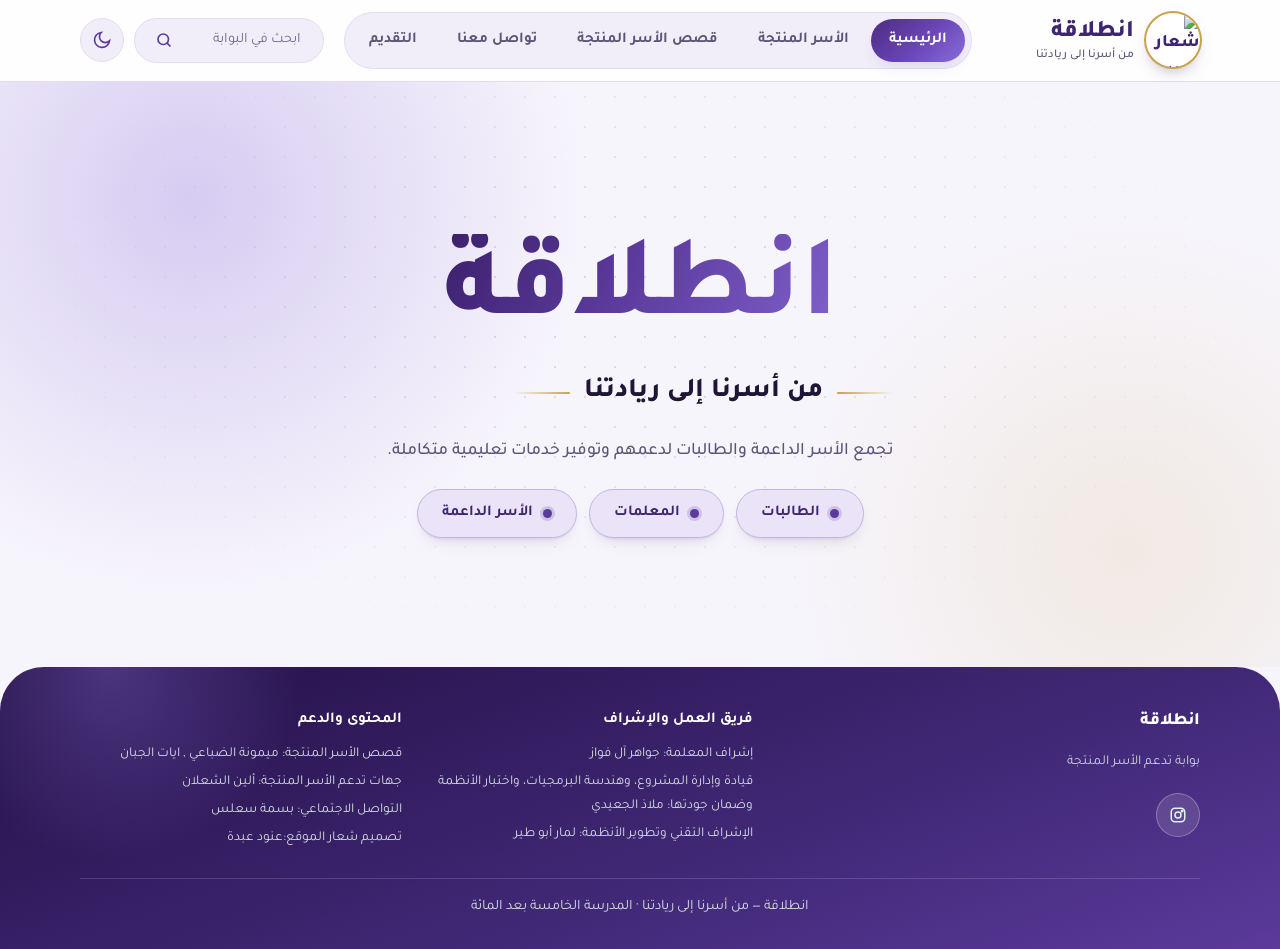
==== commit 7846e8ed: "Update project leadership and software engineering role" ====
--- a/demo web/index.html
+++ b/demo web/index.html
@@ -242,7 +242,7 @@
       <div class="fc">
         <strong>فريق العمل والإشراف</strong>
         <span>إشراف المعلمة: جواهر آل فواز</span>
-        <span>البرمجة والتصميم والبيانات: ملاذ الجعيدي</span>
+        <span>قيادة وإدارة المشروع، وهندسة البرمجيات، واختبار الأنظمة وضمان جودتها: ملاذ الجعيدي</span>
         <span>الإشراف التقني وتطوير الأنظمة: لمار أبو طير</span>
       </div>
 
